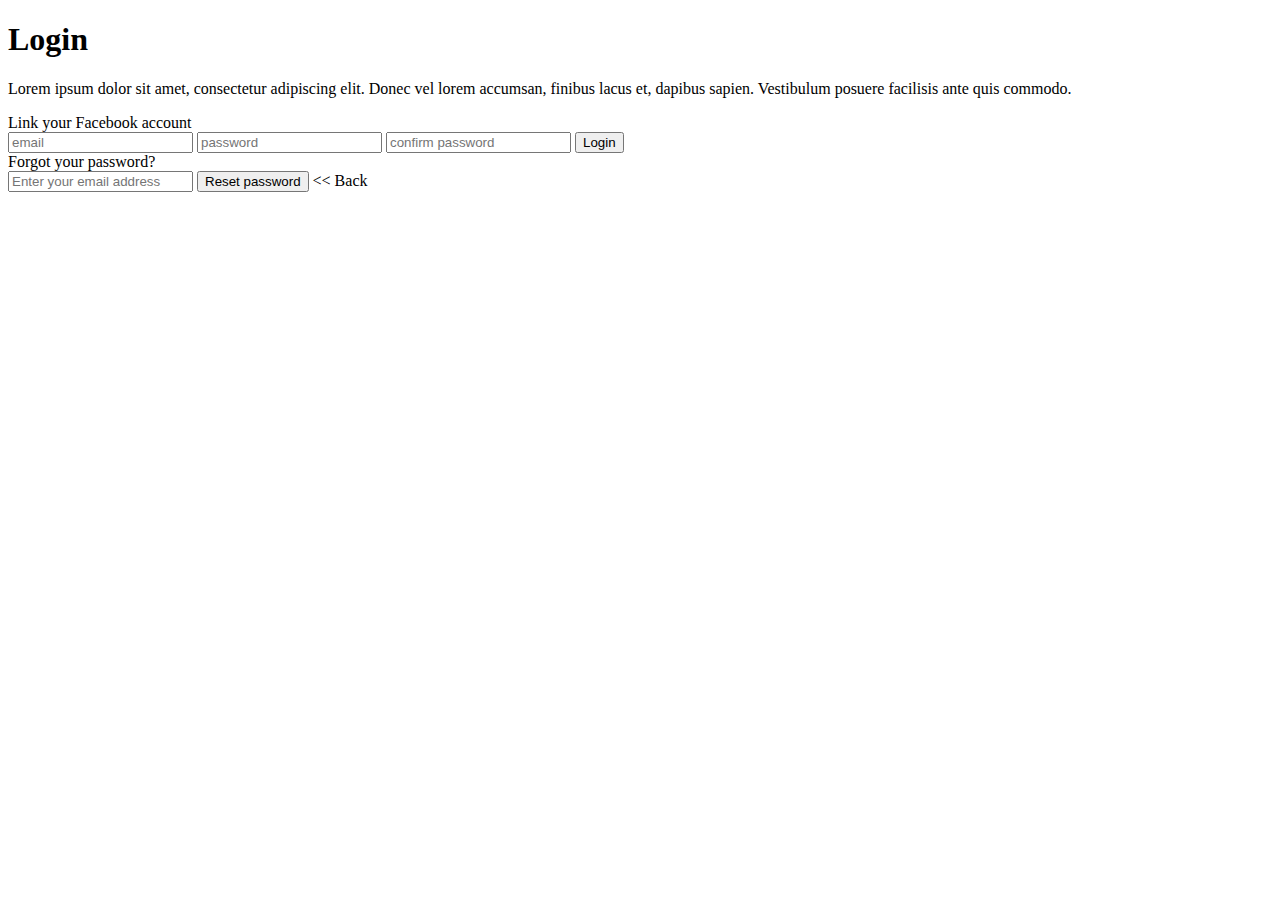
==== index.html @ b254b33e "sass setup totally f-ed for now" ====
<!doctype html>
<head>
  <meta charset="utf-8">
  <title>Parse Prototype</title>
  <meta name="description" content="Parse Prototype">
  <meta name="viewport" content="width=device-width">
  <link href="sass/stylesheets/screen.css" media="screen, projection" rel="stylesheet" type="text/css" />
  <link href="sass/stylesheets/print.css" media="print" rel="stylesheet" type="text/css" />
  <!--[if IE]>
      <link href="sass/stylesheets/ie.css" media="screen, projection" rel="stylesheet" type="text/css" />
  <![endif]-->
  <script type="text/javascript" src="http://ajax.googleapis.com/ajax/libs/jquery/1.7.2/jquery.min.js"></script>
  <script type="text/javascript" src="http://www.parsecdn.com/js/parse-1.3.2.min.js"></script>
</head>

<body>
  <div id="loginform">
      <div id="mainlogin">
        <h1>Login</h1>
        <p>Lorem ipsum dolor sit amet, consectetur adipiscing elit. Donec vel lorem accumsan, finibus lacus et, dapibus sapien. Vestibulum posuere facilisis ante quis commodo.</p>
        <div id="userinfo"></div>
        <div id="facebook">
          <i class="fa fa-facebook"></i>
          <div id="link" class="fb-button">Link your Facebook account</div>
        </div>
        <form action="#">
          <input id="username" type="text" placeholder="email" value="" required>
          <input id="password" type="password" placeholder="password" value="" required>
          <input id="confirm" type="password" placeholder="confirm password" value="" required>
          <button id="check" class="login-button" type="submit">Login</button>
        </form>
        <span id="forgot">Forgot your password?</span>
        <div id="resetform">
          <input type="text" placeholder="Enter your email address" required>
          <button id="passwordreset">Reset password</button>
          <span id="back"><< Back</span>
        </div>
    </div>
  </div>

  <div id="fb-root"></div>

  <script type="text/javascript">
    (function(d, s, id){
       var js, fjs = d.getElementsByTagName(s)[0];
       if (d.getElementById(id)) {return;}
       js = d.createElement(s); js.id = id;
       js.src = "http://connect.facebook.net/en_US/sdk.js";
       fjs.parentNode.insertBefore(js, fjs);
     }(document, 'script', 'facebook-jssdk'));
  </script>

  <script type="text/javascript" src="js/script.js"></script>

</body>

</html>
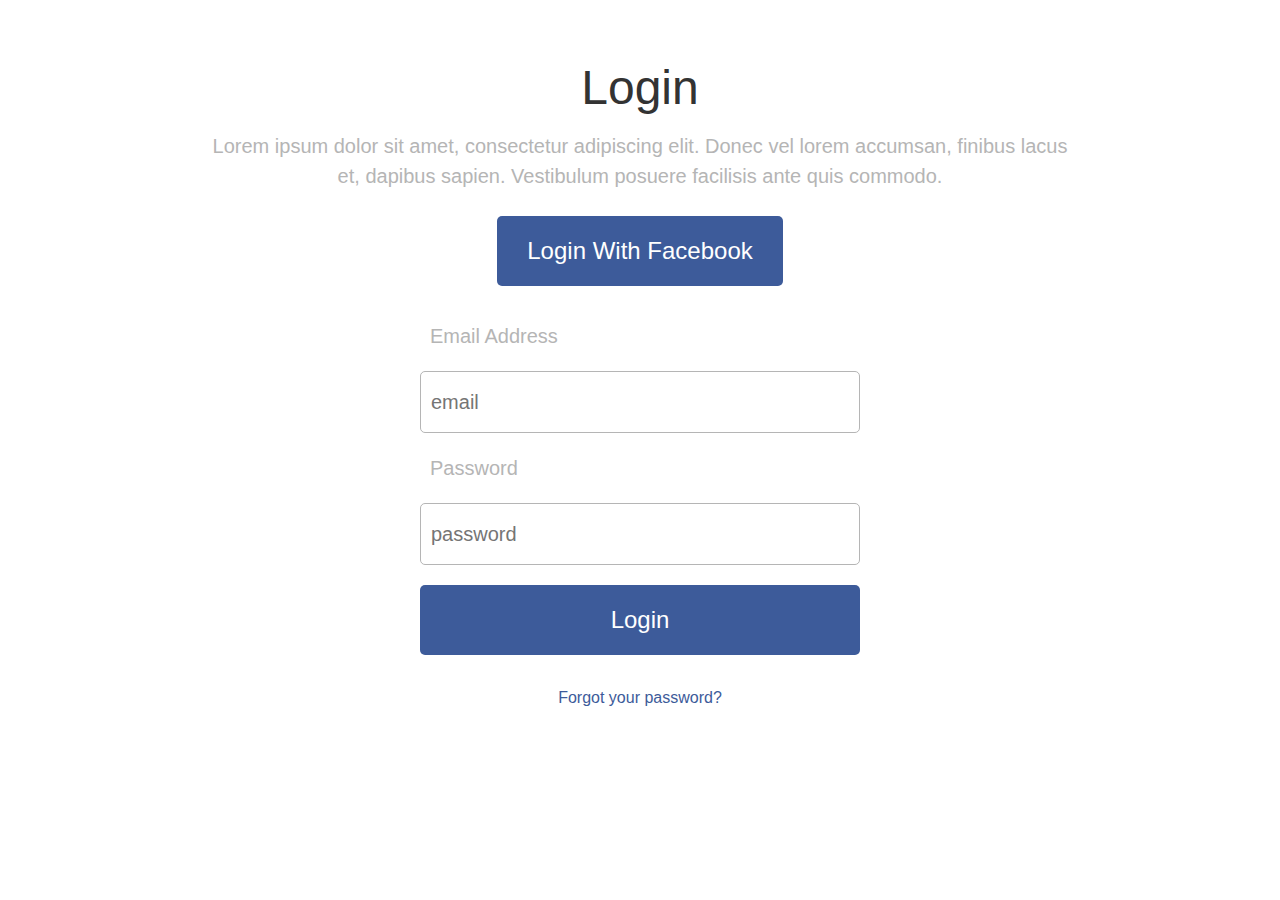
==== commit c2488c83: "styles done" ====
--- a/index.html
+++ b/index.html
@@ -14,28 +14,25 @@
 </head>
 
 <body>
-  <div id="loginform">
-      <div id="mainlogin">
-        <h1>Login</h1>
-        <p>Lorem ipsum dolor sit amet, consectetur adipiscing elit. Donec vel lorem accumsan, finibus lacus et, dapibus sapien. Vestibulum posuere facilisis ante quis commodo.</p>
-        <div id="userinfo"></div>
-        <div id="facebook">
-          <i class="fa fa-facebook"></i>
-          <div id="link" class="fb-button">Link your Facebook account</div>
-        </div>
-        <form action="#">
-          <input id="username" type="text" placeholder="email" value="" required>
-          <input id="password" type="password" placeholder="password" value="" required>
-          <input id="confirm" type="password" placeholder="confirm password" value="" required>
-          <button id="check" class="login-button" type="submit">Login</button>
-        </form>
-        <span id="forgot">Forgot your password?</span>
-        <div id="resetform">
-          <input type="text" placeholder="Enter your email address" required>
-          <button id="passwordreset">Reset password</button>
-          <span id="back"><< Back</span>
-        </div>
-    </div>
+  <div id="login">
+      <h1>Login</h1>
+      <p>Lorem ipsum dolor sit amet, consectetur adipiscing elit. Donec vel lorem accumsan, finibus lacus et, dapibus sapien. Vestibulum posuere facilisis ante quis commodo.</p>
+      <div id="userinfo"></div>
+      <button id="facebook" class="btn">Login With Facebook</button>
+      <form action="#">
+        <label for="email">Email Address</label>
+        <input id="email" class="field" type="text" placeholder="email" value="" required>
+        <label for="email">Password</label>
+        <input id="password" class="field" type="password" placeholder="password" value="" required>
+        <input id="confirm" class="field" type="password" placeholder="confirm password" value="" required>
+        <button id="check" class="btn" type="submit">Login</button>
+      </form>
+      <a id="forgot">Forgot your password?</a>
+      <div id="resetform">
+        <input type="text" class="field" placeholder="Enter your email address" required>
+        <button id="passwordreset" class="btn">Reset password</button>
+        <a id="back"><< Back</a>
+      </div>
   </div>
 
   <div id="fb-root"></div>
--- a/sass/stylesheets/screen.css
+++ b/sass/stylesheets/screen.css
@@ -0,0 +1,186 @@
+/* Welcome to Compass.
+ * In this file you should write your main styles. (or centralize your imports)
+ * Import this file using the following HTML or equivalent:
+ * <link href="/stylesheets/screen.css" media="screen, projection" rel="stylesheet" type="text/css" /> */
+/* line 5, ../../../../../../Library/Ruby/Gems/2.0.0/gems/compass-core-1.0.3/stylesheets/compass/reset/_utilities.scss */
+html, body, div, span, applet, object, iframe,
+h1, h2, h3, h4, h5, h6, p, blockquote, pre,
+a, abbr, acronym, address, big, cite, code,
+del, dfn, em, img, ins, kbd, q, s, samp,
+small, strike, strong, sub, sup, tt, var,
+b, u, i, center,
+dl, dt, dd, ol, ul, li,
+fieldset, form, label, legend,
+table, caption, tbody, tfoot, thead, tr, th, td,
+article, aside, canvas, details, embed,
+figure, figcaption, footer, header, hgroup,
+menu, nav, output, ruby, section, summary,
+time, mark, audio, video {
+  margin: 0;
+  padding: 0;
+  border: 0;
+  font: inherit;
+  font-size: 100%;
+  vertical-align: baseline;
+}
+
+/* line 22, ../../../../../../Library/Ruby/Gems/2.0.0/gems/compass-core-1.0.3/stylesheets/compass/reset/_utilities.scss */
+html {
+  line-height: 1;
+}
+
+/* line 24, ../../../../../../Library/Ruby/Gems/2.0.0/gems/compass-core-1.0.3/stylesheets/compass/reset/_utilities.scss */
+ol, ul {
+  list-style: none;
+}
+
+/* line 26, ../../../../../../Library/Ruby/Gems/2.0.0/gems/compass-core-1.0.3/stylesheets/compass/reset/_utilities.scss */
+table {
+  border-collapse: collapse;
+  border-spacing: 0;
+}
+
+/* line 28, ../../../../../../Library/Ruby/Gems/2.0.0/gems/compass-core-1.0.3/stylesheets/compass/reset/_utilities.scss */
+caption, th, td {
+  text-align: left;
+  font-weight: normal;
+  vertical-align: middle;
+}
+
+/* line 30, ../../../../../../Library/Ruby/Gems/2.0.0/gems/compass-core-1.0.3/stylesheets/compass/reset/_utilities.scss */
+q, blockquote {
+  quotes: none;
+}
+/* line 103, ../../../../../../Library/Ruby/Gems/2.0.0/gems/compass-core-1.0.3/stylesheets/compass/reset/_utilities.scss */
+q:before, q:after, blockquote:before, blockquote:after {
+  content: "";
+  content: none;
+}
+
+/* line 32, ../../../../../../Library/Ruby/Gems/2.0.0/gems/compass-core-1.0.3/stylesheets/compass/reset/_utilities.scss */
+a img {
+  border: none;
+}
+
+/* line 116, ../../../../../../Library/Ruby/Gems/2.0.0/gems/compass-core-1.0.3/stylesheets/compass/reset/_utilities.scss */
+article, aside, details, figcaption, figure, footer, header, hgroup, main, menu, nav, section, summary {
+  display: block;
+}
+
+/* line 7, ../sass/screen.scss */
+* {
+  margin: 0px;
+  padding: 0px;
+  box-sizing: border-box;
+}
+
+/** Fonts **/
+/** Font Sizes **/
+/** Line Heights **/
+/** Colors **/
+/* line 31, ../sass/screen.scss */
+body {
+  background: #fff;
+  font-family: Helvetica, Arial, sans-serif;
+}
+
+/* line 35, ../sass/screen.scss */
+h1 {
+  color: #333;
+  font-size: 48px;
+  line-height: 36px;
+}
+
+/* line 40, ../sass/screen.scss */
+p,
+label {
+  color: #b5b5b5;
+  font-size: 20px;
+  line-height: 30px;
+  display: block;
+}
+
+/* line 47, ../sass/screen.scss */
+p {
+  padding: 25px 0;
+}
+
+/* line 50, ../sass/screen.scss */
+label {
+  padding: 0 0 20px 10px;
+}
+
+/* line 53, ../sass/screen.scss */
+label,
+form {
+  text-align: left;
+}
+
+/* line 57, ../sass/screen.scss */
+form,
+#resetform {
+  width: 50%;
+  margin: 0 auto;
+}
+
+/* line 62, ../sass/screen.scss */
+label,
+input,
+button {
+  width: 100%;
+}
+
+/* line 67, ../sass/screen.scss */
+a {
+  color: #3d5b9a;
+  cursor: pointer;
+}
+
+/* line 71, ../sass/screen.scss */
+a:hover {
+  text-decoration: underline;
+}
+
+/* line 74, ../sass/screen.scss */
+.field {
+  border-radius: 5px;
+  padding: 15px 10px;
+  margin: 0 0 20px 0;
+  border: 1px solid #b5b5b5;
+  color: #717171;
+  font-size: 20px;
+  line-height: 30px;
+}
+
+/* line 83, ../sass/screen.scss */
+.btn {
+  background: #3d5b9a;
+  border-radius: 5px;
+  color: #fff;
+  font-size: 24px;
+  line-height: 30px;
+  border: 0;
+  padding: 20px 30px;
+  margin: 0 0 35px 0;
+  cursor: pointer;
+}
+
+/* line 94, ../sass/screen.scss */
+#login {
+  text-align: center;
+  max-width: 880px;
+  height: auto;
+  margin: 0 auto;
+  padding: 70px 0;
+}
+
+/* line 101, ../sass/screen.scss */
+#confirm,
+#resetform {
+  display: none;
+}
+
+/* line 105, ../sass/screen.scss */
+#facebook {
+  width: auto;
+}
--- a/sass/stylesheets/print.css
+++ b/sass/stylesheets/print.css
@@ -0,0 +1,3 @@
+/* Welcome to Compass. Use this file to define print styles.
+ * Import this file using the following HTML or equivalent:
+ * <link href="/stylesheets/print.css" media="print" rel="stylesheet" type="text/css" /> */
--- a/sass/stylesheets/ie.css
+++ b/sass/stylesheets/ie.css
@@ -0,0 +1,5 @@
+/* Welcome to Compass. Use this file to write IE specific override styles.
+ * Import this file using the following HTML or equivalent:
+ * <!--[if IE]>
+ *   <link href="/stylesheets/ie.css" media="screen, projection" rel="stylesheet" type="text/css" />
+ * <![endif]--> */
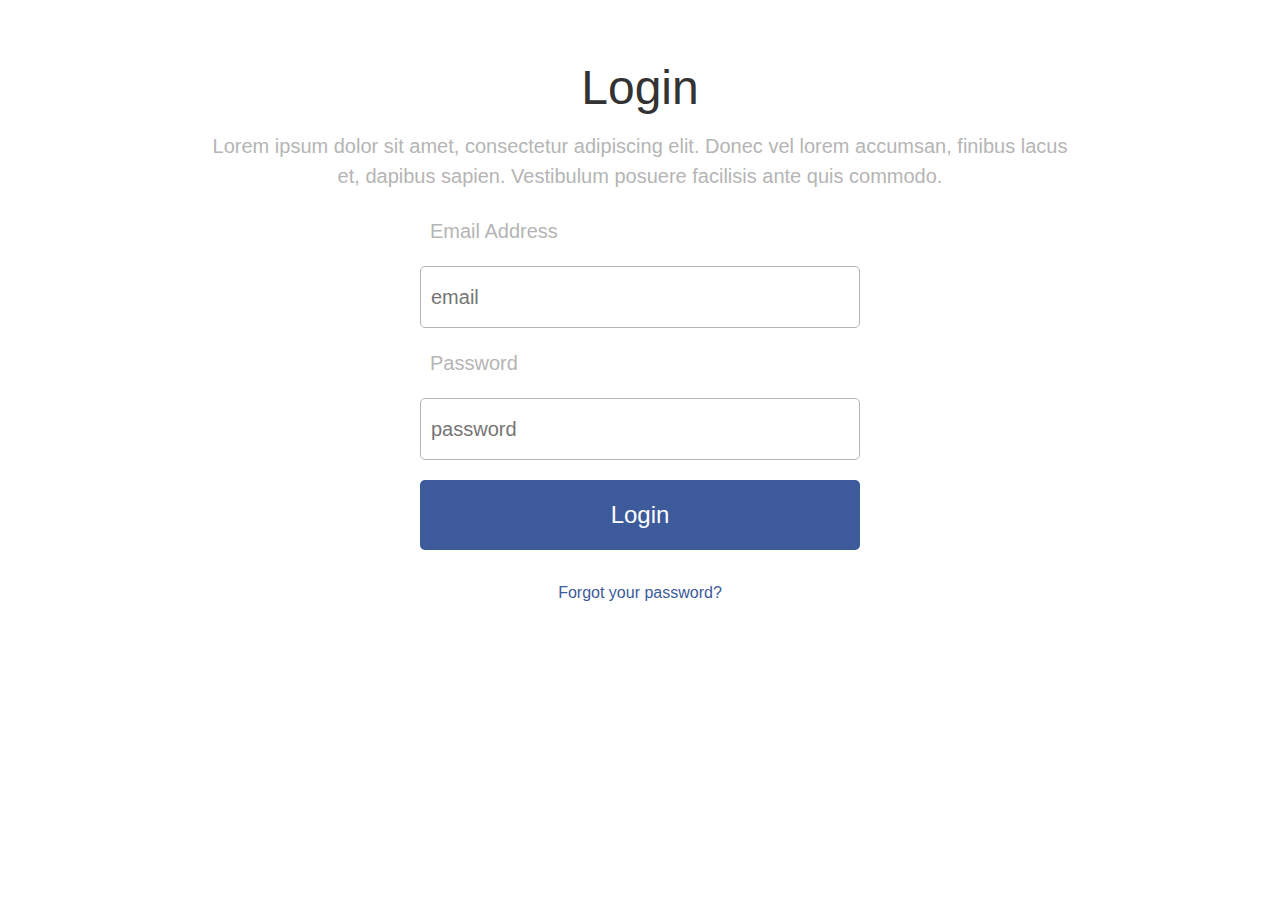
==== commit 959da168: "Cloud code install" ====
--- a/index.html
+++ b/index.html
@@ -14,24 +14,23 @@
 </head>
 
 <body>
-  <div id="login">
+  <div id="form">
       <h1>Login</h1>
       <p>Lorem ipsum dolor sit amet, consectetur adipiscing elit. Donec vel lorem accumsan, finibus lacus et, dapibus sapien. Vestibulum posuere facilisis ante quis commodo.</p>
       <div id="userinfo"></div>
-      <button id="facebook" class="btn">Login With Facebook</button>
-      <form action="#">
+      <!-- <button id="facebook" class="btn">Login With Facebook</button> -->
+      <form action="#" name="login">
         <label for="email">Email Address</label>
         <input id="email" class="field" type="text" placeholder="email" value="" required>
-        <label for="email">Password</label>
+        <label for="password">Password</label>
         <input id="password" class="field" type="password" placeholder="password" value="" required>
-        <input id="confirm" class="field" type="password" placeholder="confirm password" value="" required>
-        <button id="check" class="btn" type="submit">Login</button>
+        <button id="login" class="submit btn">Login</button>
       </form>
       <a id="forgot">Forgot your password?</a>
       <div id="resetform">
-        <input type="text" class="field" placeholder="Enter your email address" required>
+        <input type="text" class="field" placeholder="Enter your email address">
         <button id="passwordreset" class="btn">Reset password</button>
-        <a id="back"><< Back</a>
+        <a id="back">< Back</a>
       </div>
   </div>
 
--- a/sass/stylesheets/screen.css
+++ b/sass/stylesheets/screen.css
@@ -166,7 +166,7 @@
 }
 
 /* line 94, ../sass/screen.scss */
-#login {
+#form {
   text-align: center;
   max-width: 880px;
   height: auto;
@@ -180,7 +180,16 @@
   display: none;
 }
 
-/* line 105, ../sass/screen.scss */
+/* line 106, ../sass/screen.scss */
+.signup #confirm {
+  display: block;
+}
+/* line 109, ../sass/screen.scss */
+.signup #forgot {
+  display: none;
+}
+
+/* line 114, ../sass/screen.scss */
 #facebook {
   width: auto;
 }
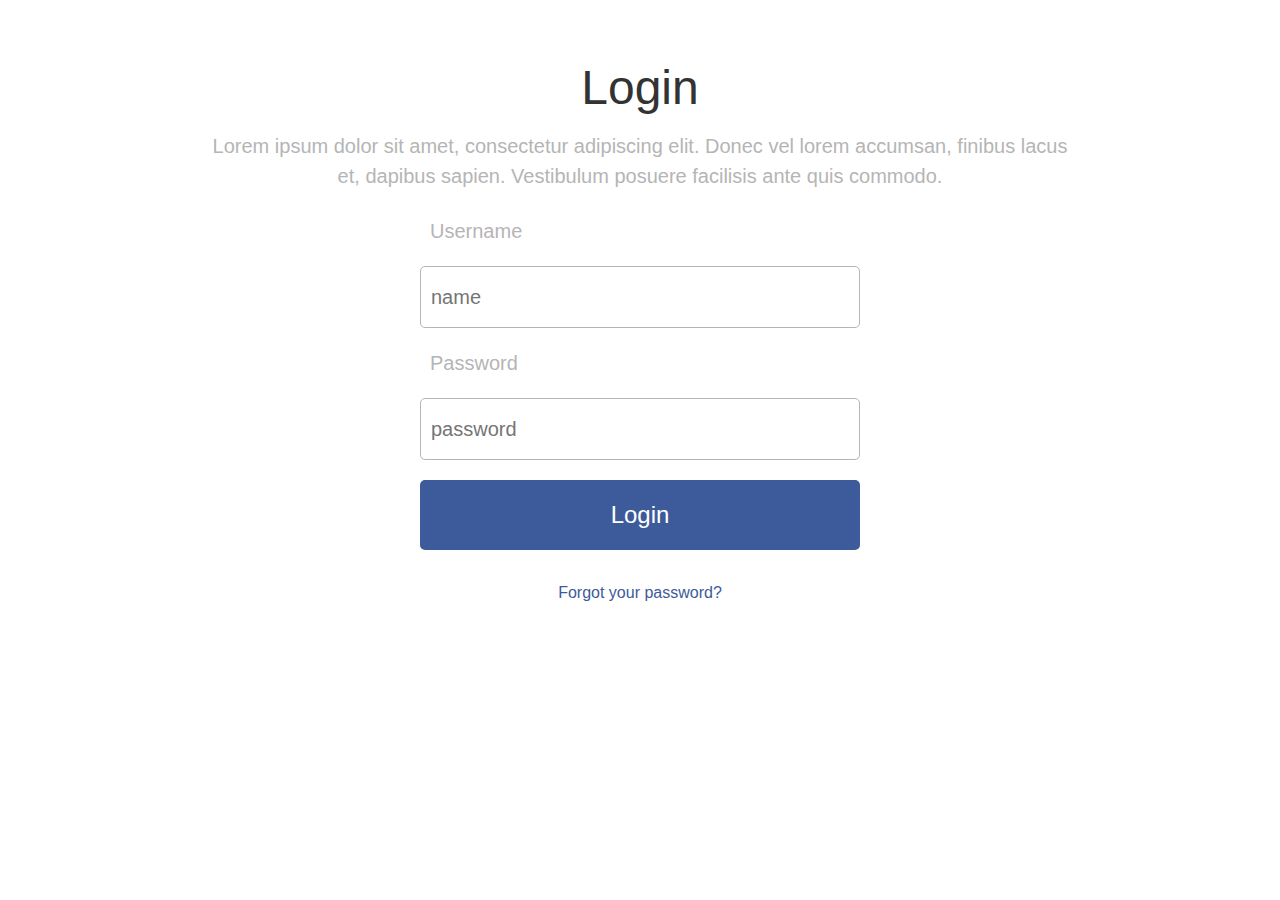
==== commit 6cc2b4ac: "cleanup and shit" ====
--- a/index.html
+++ b/index.html
@@ -18,10 +18,11 @@
       <h1>Login</h1>
       <p>Lorem ipsum dolor sit amet, consectetur adipiscing elit. Donec vel lorem accumsan, finibus lacus et, dapibus sapien. Vestibulum posuere facilisis ante quis commodo.</p>
       <div id="userinfo"></div>
+      <button id="logout" class="submit btn">Logout</button>
       <!-- <button id="facebook" class="btn">Login With Facebook</button> -->
       <form action="#" name="login">
-        <label for="email">Email Address</label>
-        <input id="email" class="field" type="text" placeholder="email" value="" required>
+        <label for="name">Username</label>
+        <input id="name" class="field" type="text" placeholder="name" value="" required>
         <label for="password">Password</label>
         <input id="password" class="field" type="password" placeholder="password" value="" required>
         <button id="login" class="submit btn">Login</button>
--- a/sass/stylesheets/screen.css
+++ b/sass/stylesheets/screen.css
@@ -190,6 +190,7 @@
 }
 
 /* line 114, ../sass/screen.scss */
-#facebook {
+#logout {
+  display: none;
   width: auto;
 }
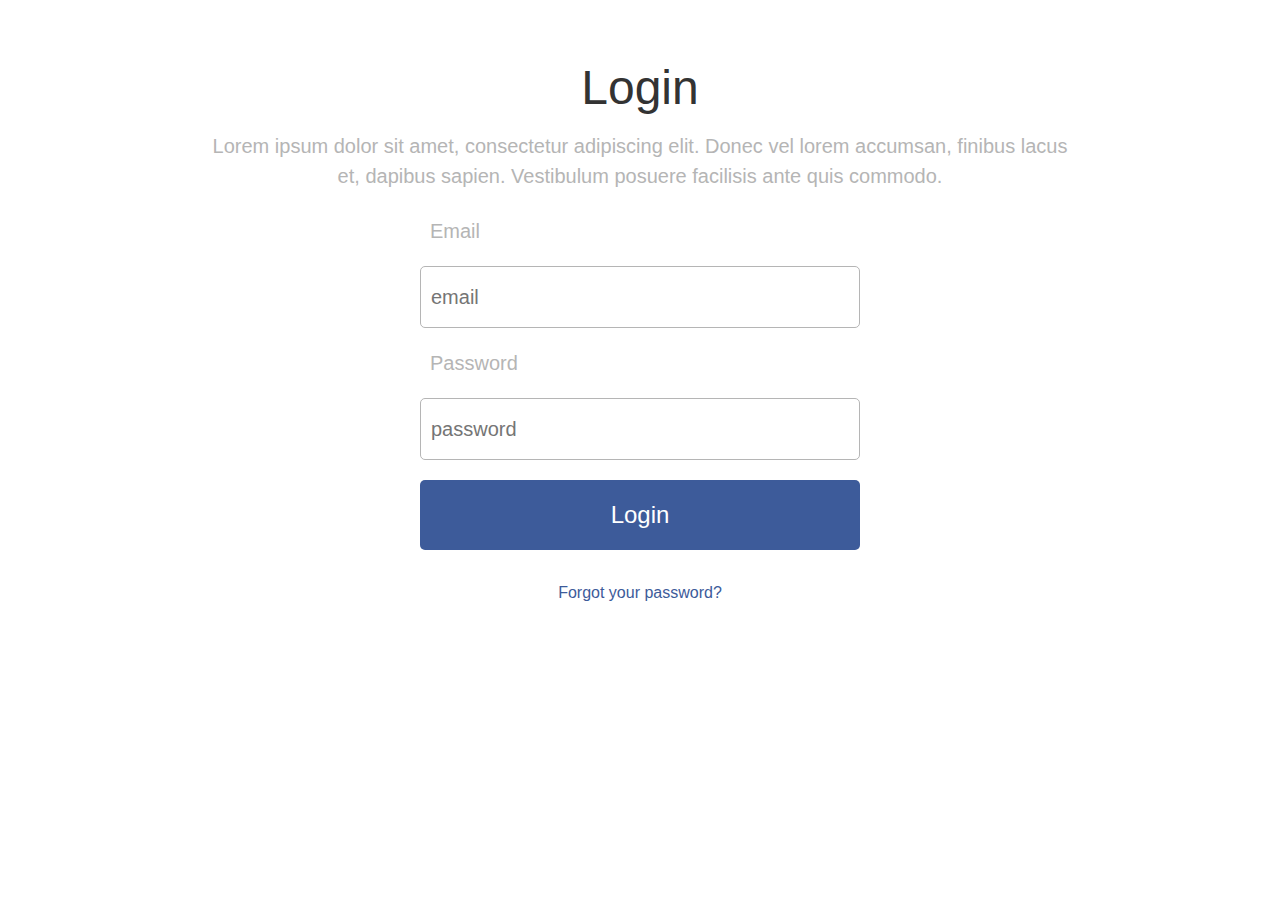
==== commit 62a5a89f: "email is username now, grab member name from custom field." ====
--- a/index.html
+++ b/index.html
@@ -21,8 +21,8 @@
       <button id="logout" class="submit btn">Logout</button>
       <!-- <button id="facebook" class="btn">Login With Facebook</button> -->
       <form action="#" name="login">
-        <label for="name">Username</label>
-        <input id="name" class="field" type="text" placeholder="name" value="" required>
+        <label for="email">Email</label>
+        <input id="email" class="field" type="text" placeholder="email" value="" required>
         <label for="password">Password</label>
         <input id="password" class="field" type="password" placeholder="password" value="" required>
         <button id="login" class="submit btn">Login</button>
